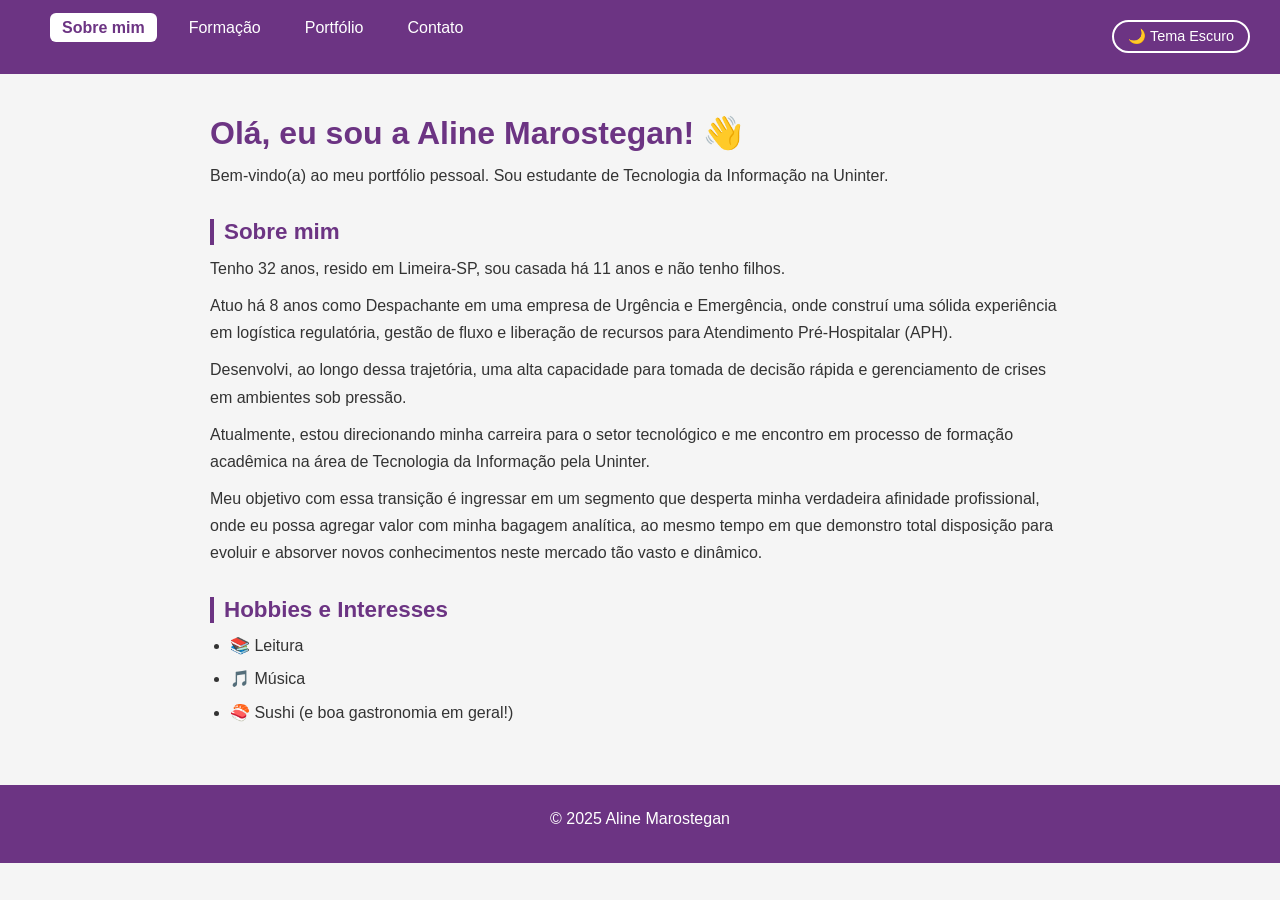
==== index.html @ c42350a8 "Add files via upload" ====
<!DOCTYPE html>
<html lang="pt-BR">
<head>
  <meta charset="UTF-8">
  <meta name="viewport" content="width=device-width, initial-scale=1.0">
  <title>Aline Marostegan | Portfólio</title>
  <link rel="stylesheet" href="style.css">
</head>
<body>

  <!-- Menu de navegação fixo no topo -->
  <nav>
    <ul>
      <li><a href="index.html" class="ativo">Sobre mim</a></li>
      <li><a href="formacao.html">Formação</a></li>
      <li><a href="portfolio.html">Portfólio</a></li>
      <li><a href="contato.html">Contato</a></li>
    </ul>
    <!-- Botão para alternar entre tema claro e escuro -->
    <button id="btn-tema" onclick="alternarTema()">🌙 Tema Escuro</button>
  </nav>

  <!-- Conteúdo principal da página Sobre mim -->
  <main>
    <section class="sobre">

      <h1>Olá, eu sou a Aline Marostegan! 👋</h1>
      <p>Bem-vindo(a) ao meu portfólio pessoal. Sou estudante de Tecnologia da Informação na Uninter.</p>

      <!-- Apresentação pessoal -->
      <h2>Sobre mim</h2>
      <p>Tenho 32 anos, resido em Limeira-SP, sou casada há 11 anos e não tenho filhos.</p>
      <p>Atuo há 8 anos como Despachante em uma empresa de Urgência e Emergência, onde construí uma sólida experiência em logística regulatória, gestão de fluxo e liberação de recursos para Atendimento Pré-Hospitalar (APH).</p>
      <p>Desenvolvi, ao longo dessa trajetória, uma alta capacidade para tomada de decisão rápida e gerenciamento de crises em ambientes sob pressão.</p>
      <p>Atualmente, estou direcionando minha carreira para o setor tecnológico e me encontro em processo de formação acadêmica na área de Tecnologia da Informação pela Uninter.</p>
      <p>Meu objetivo com essa transição é ingressar em um segmento que desperta minha verdadeira afinidade profissional, onde eu possa agregar valor com minha bagagem analítica, ao mesmo tempo em que demonstro total disposição para evoluir e absorver novos conhecimentos neste mercado tão vasto e dinâmico.</p>

      <!-- Hobbies e interesses pessoais -->
      <h2>Hobbies e Interesses</h2>
      <ul>
        <li>📚 Leitura</li>
        <li>🎵 Música</li>
        <li>🍣 Sushi (e boa gastronomia em geral!)</li>
      </ul>

    </section>
  </main>

  <!-- Rodapé da página -->
  <footer>
    <p>© 2025 Aline Marostegan</p>
  </footer>

  <script src="script.js"></script>
</body>
</html>
---- style.css ----
/* =========================================
   CONFIGURAÇÕES GERAIS
   ========================================= */
* {
  margin: 0;
  padding: 0;
  box-sizing: border-box;
}

body {
  font-family: 'Segoe UI', Tahoma, Geneva, Verdana, sans-serif;
  background-color: #f5f5f5;
  color: #333;
  transition: background-color 0.3s, color 0.3s;
}

/* =========================================
   TEMA ESCURO
   ========================================= */
body.tema-escuro {
  background-color: #1a1a2e;
  color: #e0e0e0;
}

body.tema-escuro nav {
  background-color: #16213e;
}

body.tema-escuro .card {
  background-color: #16213e;
  border-color: #0f3460;
}

body.tema-escuro footer {
  background-color: #16213e;
}

body.tema-escuro input,
body.tema-escuro textarea {
  background-color: #16213e;
  color: #e0e0e0;
  border-color: #0f3460;
}

/* =========================================
   MENU DE NAVEGAÇÃO
   ========================================= */
nav {
  background-color: #6c3483;
  padding: 15px 30px;
  display: flex;
  align-items: center;
  justify-content: space-between;
  position: sticky;
  top: 0;
  z-index: 100;
  flex-wrap: wrap;
  gap: 10px;
}

nav ul {
  list-style: none;
  display: flex;
  gap: 20px;
}

nav ul li a {
  color: #fff;
  text-decoration: none;
  font-size: 1rem;
  font-weight: 500;
  padding: 6px 12px;
  border-radius: 6px;
  transition: background-color 0.3s;
}

nav ul li a:hover {
  background-color: #a569bd;
}

/* Link ativo no menu */
nav ul li a.ativo {
  background-color: #fff;
  color: #6c3483;
  font-weight: bold;
}

/* Botão de tema claro/escuro */
#btn-tema {
  background-color: transparent;
  border: 2px solid #fff;
  color: #fff;
  padding: 6px 14px;
  border-radius: 20px;
  cursor: pointer;
  font-size: 0.9rem;
  transition: background-color 0.3s;
}

#btn-tema:hover {
  background-color: #a569bd;
}

/* Botão menu hamburguer - escondido no desktop */
#btn-menu {
  display: none;
  background-color: transparent;
  border: 2px solid #fff;
  color: #fff;
  padding: 6px 14px;
  border-radius: 6px;
  cursor: pointer;
  font-size: 0.9rem;
}

/* =========================================
   CONTEÚDO PRINCIPAL
   ========================================= */
main {
  max-width: 900px;
  margin: 40px auto;
  padding: 0 20px;
}

h1 {
  font-size: 2rem;
  color: #6c3483;
  margin-bottom: 10px;
}

body.tema-escuro h1 {
  color: #c39bd3;
}

h2 {
  font-size: 1.4rem;
  color: #6c3483;
  margin-top: 30px;
  margin-bottom: 10px;
  border-left: 4px solid #6c3483;
  padding-left: 10px;
}

body.tema-escuro h2 {
  color: #c39bd3;
  border-left-color: #c39bd3;
}

h3 {
  font-size: 1.1rem;
  margin-bottom: 8px;
  color: #4a235a;
}

body.tema-escuro h3 {
  color: #d7bde2;
}

p {
  line-height: 1.7;
  margin-bottom: 10px;
}

ul {
  padding-left: 20px;
  margin-bottom: 10px;
}

ul li {
  margin-bottom: 8px;
  line-height: 1.6;
}

/* =========================================
   CARDS
   ========================================= */
.card {
  background-color: #fff;
  border: 1px solid #e0e0e0;
  border-radius: 10px;
  padding: 20px;
  margin-bottom: 20px;
  box-shadow: 0 2px 8px rgba(0,0,0,0.07);
  transition: transform 0.2s;
}

.card:hover {
  transform: translateY(-3px);
}

.em-construcao {
  background-color: #fef9e7;
  border-color: #f9ca24;
}

body.tema-escuro .em-construcao {
  background-color: #2c2c16;
  border-color: #f9ca24;
}

/* =========================================
   FORMULÁRIO DE CONTATO
   ========================================= */
.form-container {
  background-color: #fff;
  border-radius: 10px;
  padding: 30px;
  box-shadow: 0 2px 8px rgba(0,0,0,0.07);
}

body.tema-escuro .form-container {
  background-color: #16213e;
}

.form-group {
  margin-bottom: 20px;
}

.form-group label {
  display: block;
  font-weight: 600;
  margin-bottom: 6px;
  color: #6c3483;
}

body.tema-escuro .form-group label {
  color: #c39bd3;
}

.form-group input,
.form-group textarea {
  width: 100%;
  padding: 12px;
  border: 1px solid #ccc;
  border-radius: 8px;
  font-size: 1rem;
  font-family: inherit;
  transition: border-color 0.3s;
}

.form-group input:focus,
.form-group textarea:focus {
  outline: none;
  border-color: #6c3483;
}

.form-container button {
  background-color: #6c3483;
  color: #fff;
  border: none;
  padding: 12px 30px;
  border-radius: 8px;
  font-size: 1rem;
  cursor: pointer;
  transition: background-color 0.3s;
}

.form-container button:hover {
  background-color: #a569bd;
}

/* Mensagens de retorno do formulário */
#mensagem-retorno {
  margin-bottom: 15px;
  padding: 12px;
  border-radius: 8px;
  font-weight: 500;
  display: block;
}

#mensagem-retorno.erro {
  background-color: #fadbd8;
  color: #c0392b;
  border: 1px solid #e74c3c;
}

#mensagem-retorno.sucesso {
  background-color: #d5f5e3;
  color: #1e8449;
  border: 1px solid #27ae60;
}

/* =========================================
   RODAPÉ
   ========================================= */
footer {
  background-color: #6c3483;
  color: #fff;
  text-align: center;
  padding: 20px;
  margin-top: 60px;
}

/* =========================================
   RESPONSIVIDADE — MOBILE
   ========================================= */
@media (max-width: 600px) {
  /* Esconde o menu e mostra o botão hamburguer */
  nav ul {
    display: none;
    flex-direction: column;
    width: 100%;
    gap: 5px;
  }

  nav ul.menu-aberto {
    display: flex;
  }

  #btn-menu {
    display: block;
  }

  nav {
    flex-direction: column;
    align-items: flex-start;
  }

  h1 {
    font-size: 1.5rem;
  }
}/* =========================================
   CONFIGURAÇÕES GERAIS
   ========================================= */
* {
  margin: 0;
  padding: 0;
  box-sizing: border-box;
}

body {
  font-family: 'Segoe UI', Tahoma, Geneva, Verdana, sans-serif;
  background-color: #f5f5f5;
  color: #333;
  transition: background-color 0.3s, color 0.3s;
}

/* =========================================
   TEMA ESCURO
   ========================================= */
body.tema-escuro {
  background-color: #1a1a2e;
  color: #e0e0e0;
}

body.tema-escuro nav {
  background-color: #16213e;
}

body.tema-escuro .card {
  background-color: #16213e;
  border-color: #0f3460;
}

body.tema-escuro footer {
  background-color: #16213e;
}

body.tema-escuro input,
body.tema-escuro textarea {
  background-color: #16213e;
  color: #e0e0e0;
  border-color: #0f3460;
}

/* =========================================
   MENU DE NAVEGAÇÃO
   ========================================= */
nav {
  background-color: #6c3483;
  padding: 15px 30px;
  display: flex;
  align-items: center;
  justify-content: space-between;
  position: sticky;
  top: 0;
  z-index: 100;
  flex-wrap: wrap;
  gap: 10px;
}

nav ul {
  list-style: none;
  display: flex;
  gap: 20px;
}

nav ul li a {
  color: #fff;
  text-decoration: none;
  font-size: 1rem;
  font-weight: 500;
  padding: 6px 12px;
  border-radius: 6px;
  transition: background-color 0.3s;
}

nav ul li a:hover {
  background-color: #a569bd;
}

/* Link ativo no menu */
nav ul li a.ativo {
  background-color: #fff;
  color: #6c3483;
  font-weight: bold;
}

/* Botão de tema claro/escuro */
#btn-tema {
  background-color: transparent;
  border: 2px solid #fff;
  color: #fff;
  padding: 6px 14px;
  border-radius: 20px;
  cursor: pointer;
  font-size: 0.9rem;
  transition: background-color 0.3s;
}

#btn-tema:hover {
  background-color: #a569bd;
}

/* Botão menu hamburguer - escondido no desktop */
#btn-menu {
  display: none;
  background-color: transparent;
  border: 2px solid #fff;
  color: #fff;
  padding: 6px 14px;
  border-radius: 6px;
  cursor: pointer;
  font-size: 0.9rem;
}

/* =========================================
   CONTEÚDO PRINCIPAL
   ========================================= */
main {
  max-width: 900px;
  margin: 40px auto;
  padding: 0 20px;
}

h1 {
  font-size: 2rem;
  color: #6c3483;
  margin-bottom: 10px;
}

body.tema-escuro h1 {
  color: #c39bd3;
}

h2 {
  font-size: 1.4rem;
  color: #6c3483;
  margin-top: 30px;
  margin-bottom: 10px;
  border-left: 4px solid #6c3483;
  padding-left: 10px;
}

body.tema-escuro h2 {
  color: #c39bd3;
  border-left-color: #c39bd3;
}

h3 {
  font-size: 1.1rem;
  margin-bottom: 8px;
  color: #4a235a;
}

body.tema-escuro h3 {
  color: #d7bde2;
}

p {
  line-height: 1.7;
  margin-bottom: 10px;
}

ul {
  padding-left: 20px;
  margin-bottom: 10px;
}

ul li {
  margin-bottom: 8px;
  line-height: 1.6;
}

/* =========================================
   CARDS
   ========================================= */
.card {
  background-color: #fff;
  border: 1px solid #e0e0e0;
  border-radius: 10px;
  padding: 20px;
  margin-bottom: 20px;
  box-shadow: 0 2px 8px rgba(0,0,0,0.07);
  transition: transform 0.2s;
}

.card:hover {
  transform: translateY(-3px);
}

.em-construcao {
  background-color: #fef9e7;
  border-color: #f9ca24;
}

body.tema-escuro .em-construcao {
  background-color: #2c2c16;
  border-color: #f9ca24;
}

/* =========================================
   FORMULÁRIO DE CONTATO
   ========================================= */
.form-container {
  background-color: #fff;
  border-radius: 10px;
  padding: 30px;
  box-shadow: 0 2px 8px rgba(0,0,0,0.07);
}

body.tema-escuro .form-container {
  background-color: #16213e;
}

.form-group {
  margin-bottom: 20px;
}

.form-group label {
  display: block;
  font-weight: 600;
  margin-bottom: 6px;
  color: #6c3483;
}

body.tema-escuro .form-group label {
  color: #c39bd3;
}

.form-group input,
.form-group textarea {
  width: 100%;
  padding: 12px;
  border: 1px solid #ccc;
  border-radius: 8px;
  font-size: 1rem;
  font-family: inherit;
  transition: border-color 0.3s;
}

.form-group input:focus,
.form-group textarea:focus {
  outline: none;
  border-color: #6c3483;
}

.form-container button {
  background-color: #6c3483;
  color: #fff;
  border: none;
  padding: 12px 30px;
  border-radius: 8px;
  font-size: 1rem;
  cursor: pointer;
  transition: background-color 0.3s;
}

.form-container button:hover {
  background-color: #a569bd;
}

/* Mensagens de retorno do formulário */
#mensagem-retorno {
  margin-bottom: 15px;
  padding: 12px;
  border-radius: 8px;
  font-weight: 500;
  display: block;
}

#mensagem-retorno.erro {
  background-color: #fadbd8;
  color: #c0392b;
  border: 1px solid #e74c3c;
}

#mensagem-retorno.sucesso {
  background-color: #d5f5e3;
  color: #1e8449;
  border: 1px solid #27ae60;
}

/* =========================================
   RODAPÉ
   ========================================= */
footer {
  background-color: #6c3483;
  color: #fff;
  text-align: center;
  padding: 20px;
  margin-top: 60px;
}

/* =========================================
   RESPONSIVIDADE — MOBILE
   ========================================= */
@media (max-width: 600px) {
  /* Esconde o menu e mostra o botão hamburguer */
  nav ul {
    display: none;
    flex-direction: column;
    width: 100%;
    gap: 5px;
  }

  nav ul.menu-aberto {
    display: flex;
  }

  #btn-menu {
    display: block;
  }

  nav {
    flex-direction: column;
    align-items: flex-start;
  }

  h1 {
    font-size: 1.5rem;
  }
}
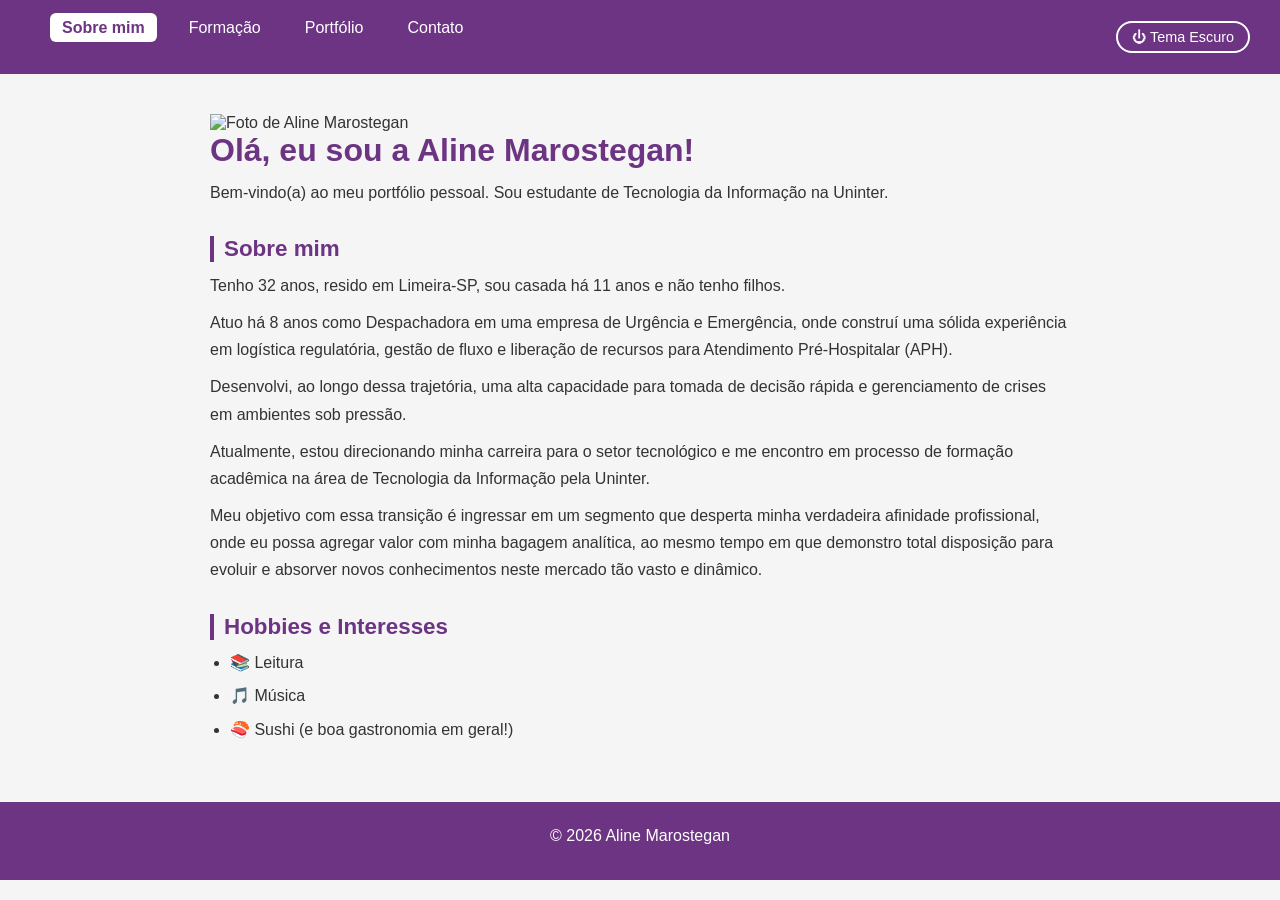
==== commit ed63b101: "Update index.html" ====
--- a/index.html
+++ b/index.html
@@ -17,20 +17,28 @@
       <li><a href="contato.html">Contato</a></li>
     </ul>
     <!-- Botão para alternar entre tema claro e escuro -->
-    <button id="btn-tema" onclick="alternarTema()">🌙 Tema Escuro</button>
+    <!-- ALTERAÇÃO 1: emoji trocado para ícone de interruptor -->
+    <button id="btn-tema" onclick="alternarTema()">⏻ Tema Escuro</button>
   </nav>
 
   <!-- Conteúdo principal da página Sobre mim -->
   <main>
     <section class="sobre">
 
-      <h1>Olá, eu sou a Aline Marostegan! 👋</h1>
+      <!-- ALTERAÇÃO 2: removido o emoji 👋 do final -->
+      <!-- ALTERAÇÃO 3: foto ao lado do cabeçalho em moldura quadrada -->
+      <div class="cabecalho-sobre">
+        <img src="foto.jpg" alt="Foto de Aline Marostegan" class="foto-perfil">
+        <h1>Olá, eu sou a Aline Marostegan!</h1>
+      </div>
+
       <p>Bem-vindo(a) ao meu portfólio pessoal. Sou estudante de Tecnologia da Informação na Uninter.</p>
 
       <!-- Apresentação pessoal -->
       <h2>Sobre mim</h2>
       <p>Tenho 32 anos, resido em Limeira-SP, sou casada há 11 anos e não tenho filhos.</p>
-      <p>Atuo há 8 anos como Despachante em uma empresa de Urgência e Emergência, onde construí uma sólida experiência em logística regulatória, gestão de fluxo e liberação de recursos para Atendimento Pré-Hospitalar (APH).</p>
+      <!-- ALTERAÇÃO 5: "Despachante" trocado por "Despachadora" -->
+      <p>Atuo há 8 anos como Despachadora em uma empresa de Urgência e Emergência, onde construí uma sólida experiência em logística regulatória, gestão de fluxo e liberação de recursos para Atendimento Pré-Hospitalar (APH).</p>
       <p>Desenvolvi, ao longo dessa trajetória, uma alta capacidade para tomada de decisão rápida e gerenciamento de crises em ambientes sob pressão.</p>
       <p>Atualmente, estou direcionando minha carreira para o setor tecnológico e me encontro em processo de formação acadêmica na área de Tecnologia da Informação pela Uninter.</p>
       <p>Meu objetivo com essa transição é ingressar em um segmento que desperta minha verdadeira afinidade profissional, onde eu possa agregar valor com minha bagagem analítica, ao mesmo tempo em que demonstro total disposição para evoluir e absorver novos conhecimentos neste mercado tão vasto e dinâmico.</p>
@@ -46,11 +54,11 @@
     </section>
   </main>
 
-  <!-- Rodapé da página -->
+  <!-- ALTERAÇÃO 4: ano atualizado para 2026 -->
   <footer>
-    <p>© 2025 Aline Marostegan</p>
+    <p>© 2026 Aline Marostegan</p>
   </footer>
 
   <script src="script.js"></script>
 </body>
-</html>+</html>
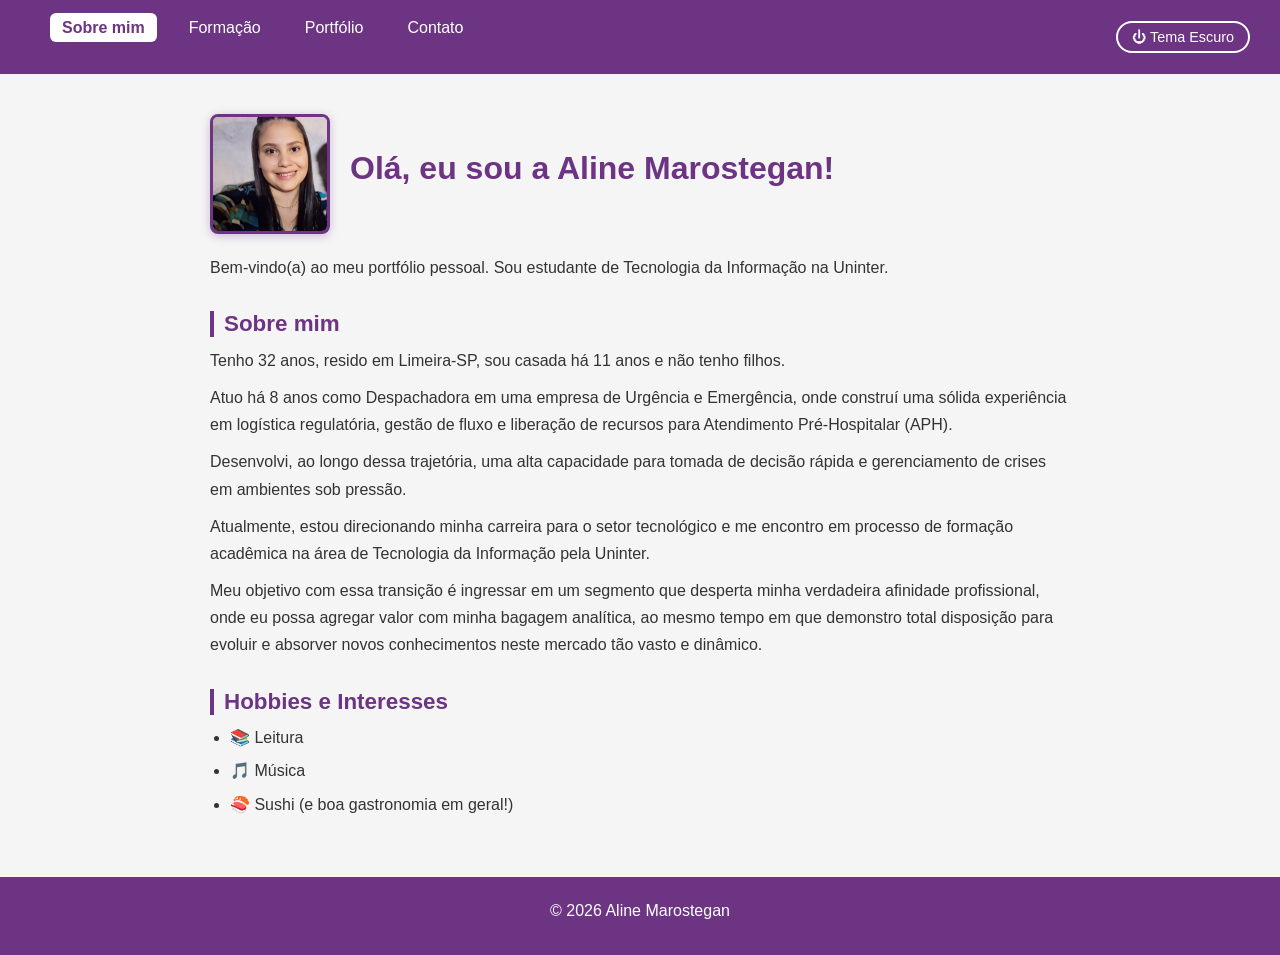
==== commit c85576d0: "Update index.html" ====
--- a/index.html
+++ b/index.html
@@ -8,7 +8,8 @@
 </head>
 <body>
 
-  <!-- Menu de navegação fixo no topo -->
+  <!-- Menu de navegação fixo no topo, facilitando o entendimento que é possivel trocar de paginas
+  para obter o restane das informações. -->
   <nav>
     <ul>
       <li><a href="index.html" class="ativo">Sobre mim</a></li>
@@ -16,8 +17,8 @@
       <li><a href="portfolio.html">Portfólio</a></li>
       <li><a href="contato.html">Contato</a></li>
     </ul>
-    <!-- Botão para alternar entre tema claro e escuro -->
-    <!-- ALTERAÇÃO 1: emoji trocado para ícone de interruptor -->
+    <!-- Botão para alternar entre tema claro e escuro. -->
+    <!-- emoji ícone de interruptor facilitando a possibiliade de troca de claro para escuro. -->
     <button id="btn-tema" onclick="alternarTema()">⏻ Tema Escuro</button>
   </nav>
 
@@ -25,8 +26,8 @@
   <main>
     <section class="sobre">
 
-      <!-- ALTERAÇÃO 2: removido o emoji 👋 do final -->
-      <!-- ALTERAÇÃO 3: foto ao lado do cabeçalho em moldura quadrada -->
+      
+      <!-- foto ao lado do cabeçalho em moldura quadrada para indentificação inicial -->
       <div class="cabecalho-sobre">
         <img src="foto.jpg" alt="Foto de Aline Marostegan" class="foto-perfil">
         <h1>Olá, eu sou a Aline Marostegan!</h1>
@@ -34,16 +35,16 @@
 
       <p>Bem-vindo(a) ao meu portfólio pessoal. Sou estudante de Tecnologia da Informação na Uninter.</p>
 
-      <!-- Apresentação pessoal -->
+      <!-- Apresentação pessoal com emprego atual, e informações básicas sobre mim. -->
       <h2>Sobre mim</h2>
       <p>Tenho 32 anos, resido em Limeira-SP, sou casada há 11 anos e não tenho filhos.</p>
-      <!-- ALTERAÇÃO 5: "Despachante" trocado por "Despachadora" -->
+     
       <p>Atuo há 8 anos como Despachadora em uma empresa de Urgência e Emergência, onde construí uma sólida experiência em logística regulatória, gestão de fluxo e liberação de recursos para Atendimento Pré-Hospitalar (APH).</p>
       <p>Desenvolvi, ao longo dessa trajetória, uma alta capacidade para tomada de decisão rápida e gerenciamento de crises em ambientes sob pressão.</p>
       <p>Atualmente, estou direcionando minha carreira para o setor tecnológico e me encontro em processo de formação acadêmica na área de Tecnologia da Informação pela Uninter.</p>
       <p>Meu objetivo com essa transição é ingressar em um segmento que desperta minha verdadeira afinidade profissional, onde eu possa agregar valor com minha bagagem analítica, ao mesmo tempo em que demonstro total disposição para evoluir e absorver novos conhecimentos neste mercado tão vasto e dinâmico.</p>
 
-      <!-- Hobbies e interesses pessoais -->
+      <!-- Meus hobbies e interesses pessoais -->
       <h2>Hobbies e Interesses</h2>
       <ul>
         <li>📚 Leitura</li>
@@ -54,7 +55,7 @@
     </section>
   </main>
 
-  <!-- ALTERAÇÃO 4: ano atualizado para 2026 -->
+  <!-- Registro do Ano de criação do site, 2026. -->
   <footer>
     <p>© 2026 Aline Marostegan</p>
   </footer>
--- a/style.css
+++ b/style.css
@@ -172,6 +172,33 @@
 }
 
 /* =========================================
+   FOTO DE PERFIL — PÁGINA SOBRE MIM
+   ========================================= */
+
+/* Div que envolve a foto e o título h1 lado a lado */
+.cabecalho-sobre {
+  display: flex;
+  align-items: center;
+  gap: 20px;
+  margin-bottom: 20px;
+}
+
+/* Foto em moldura quadrada */
+.foto-perfil {
+  width: 120px;
+  height: 120px;
+  object-fit: cover;
+  border-radius: 8px;
+  border: 3px solid #6c3483;
+  box-shadow: 0 2px 10px rgba(108, 52, 131, 0.3);
+  flex-shrink: 0;
+}
+
+body.tema-escuro .foto-perfil {
+  border-color: #c39bd3;
+}
+
+/* =========================================
    CARDS
    ========================================= */
 .card {
@@ -319,325 +346,10 @@
   h1 {
     font-size: 1.5rem;
   }
-}/* =========================================
-   CONFIGURAÇÕES GERAIS
-   ========================================= */
-* {
-  margin: 0;
-  padding: 0;
-  box-sizing: border-box;
-}
-
-body {
-  font-family: 'Segoe UI', Tahoma, Geneva, Verdana, sans-serif;
-  background-color: #f5f5f5;
-  color: #333;
-  transition: background-color 0.3s, color 0.3s;
-}
-
-/* =========================================
-   TEMA ESCURO
-   ========================================= */
-body.tema-escuro {
-  background-color: #1a1a2e;
-  color: #e0e0e0;
-}
-
-body.tema-escuro nav {
-  background-color: #16213e;
-}
-
-body.tema-escuro .card {
-  background-color: #16213e;
-  border-color: #0f3460;
-}
-
-body.tema-escuro footer {
-  background-color: #16213e;
-}
-
-body.tema-escuro input,
-body.tema-escuro textarea {
-  background-color: #16213e;
-  color: #e0e0e0;
-  border-color: #0f3460;
-}
-
-/* =========================================
-   MENU DE NAVEGAÇÃO
-   ========================================= */
-nav {
-  background-color: #6c3483;
-  padding: 15px 30px;
-  display: flex;
-  align-items: center;
-  justify-content: space-between;
-  position: sticky;
-  top: 0;
-  z-index: 100;
-  flex-wrap: wrap;
-  gap: 10px;
-}
-
-nav ul {
-  list-style: none;
-  display: flex;
-  gap: 20px;
-}
-
-nav ul li a {
-  color: #fff;
-  text-decoration: none;
-  font-size: 1rem;
-  font-weight: 500;
-  padding: 6px 12px;
-  border-radius: 6px;
-  transition: background-color 0.3s;
-}
-
-nav ul li a:hover {
-  background-color: #a569bd;
-}
-
-/* Link ativo no menu */
-nav ul li a.ativo {
-  background-color: #fff;
-  color: #6c3483;
-  font-weight: bold;
-}
-
-/* Botão de tema claro/escuro */
-#btn-tema {
-  background-color: transparent;
-  border: 2px solid #fff;
-  color: #fff;
-  padding: 6px 14px;
-  border-radius: 20px;
-  cursor: pointer;
-  font-size: 0.9rem;
-  transition: background-color 0.3s;
-}
-
-#btn-tema:hover {
-  background-color: #a569bd;
-}
-
-/* Botão menu hamburguer - escondido no desktop */
-#btn-menu {
-  display: none;
-  background-color: transparent;
-  border: 2px solid #fff;
-  color: #fff;
-  padding: 6px 14px;
-  border-radius: 6px;
-  cursor: pointer;
-  font-size: 0.9rem;
-}
-
-/* =========================================
-   CONTEÚDO PRINCIPAL
-   ========================================= */
-main {
-  max-width: 900px;
-  margin: 40px auto;
-  padding: 0 20px;
-}
-
-h1 {
-  font-size: 2rem;
-  color: #6c3483;
-  margin-bottom: 10px;
-}
-
-body.tema-escuro h1 {
-  color: #c39bd3;
-}
-
-h2 {
-  font-size: 1.4rem;
-  color: #6c3483;
-  margin-top: 30px;
-  margin-bottom: 10px;
-  border-left: 4px solid #6c3483;
-  padding-left: 10px;
-}
-
-body.tema-escuro h2 {
-  color: #c39bd3;
-  border-left-color: #c39bd3;
-}
-
-h3 {
-  font-size: 1.1rem;
-  margin-bottom: 8px;
-  color: #4a235a;
-}
-
-body.tema-escuro h3 {
-  color: #d7bde2;
-}
-
-p {
-  line-height: 1.7;
-  margin-bottom: 10px;
-}
-
-ul {
-  padding-left: 20px;
-  margin-bottom: 10px;
-}
-
-ul li {
-  margin-bottom: 8px;
-  line-height: 1.6;
-}
-
-/* =========================================
-   CARDS
-   ========================================= */
-.card {
-  background-color: #fff;
-  border: 1px solid #e0e0e0;
-  border-radius: 10px;
-  padding: 20px;
-  margin-bottom: 20px;
-  box-shadow: 0 2px 8px rgba(0,0,0,0.07);
-  transition: transform 0.2s;
-}
-
-.card:hover {
-  transform: translateY(-3px);
-}
-
-.em-construcao {
-  background-color: #fef9e7;
-  border-color: #f9ca24;
-}
-
-body.tema-escuro .em-construcao {
-  background-color: #2c2c16;
-  border-color: #f9ca24;
-}
-
-/* =========================================
-   FORMULÁRIO DE CONTATO
-   ========================================= */
-.form-container {
-  background-color: #fff;
-  border-radius: 10px;
-  padding: 30px;
-  box-shadow: 0 2px 8px rgba(0,0,0,0.07);
-}
-
-body.tema-escuro .form-container {
-  background-color: #16213e;
-}
-
-.form-group {
-  margin-bottom: 20px;
-}
-
-.form-group label {
-  display: block;
-  font-weight: 600;
-  margin-bottom: 6px;
-  color: #6c3483;
-}
-
-body.tema-escuro .form-group label {
-  color: #c39bd3;
-}
-
-.form-group input,
-.form-group textarea {
-  width: 100%;
-  padding: 12px;
-  border: 1px solid #ccc;
-  border-radius: 8px;
-  font-size: 1rem;
-  font-family: inherit;
-  transition: border-color 0.3s;
-}
-
-.form-group input:focus,
-.form-group textarea:focus {
-  outline: none;
-  border-color: #6c3483;
-}
-
-.form-container button {
-  background-color: #6c3483;
-  color: #fff;
-  border: none;
-  padding: 12px 30px;
-  border-radius: 8px;
-  font-size: 1rem;
-  cursor: pointer;
-  transition: background-color 0.3s;
-}
-
-.form-container button:hover {
-  background-color: #a569bd;
-}
-
-/* Mensagens de retorno do formulário */
-#mensagem-retorno {
-  margin-bottom: 15px;
-  padding: 12px;
-  border-radius: 8px;
-  font-weight: 500;
-  display: block;
-}
-
-#mensagem-retorno.erro {
-  background-color: #fadbd8;
-  color: #c0392b;
-  border: 1px solid #e74c3c;
-}
-
-#mensagem-retorno.sucesso {
-  background-color: #d5f5e3;
-  color: #1e8449;
-  border: 1px solid #27ae60;
-}
-
-/* =========================================
-   RODAPÉ
-   ========================================= */
-footer {
-  background-color: #6c3483;
-  color: #fff;
-  text-align: center;
-  padding: 20px;
-  margin-top: 60px;
-}
-
-/* =========================================
-   RESPONSIVIDADE — MOBILE
-   ========================================= */
-@media (max-width: 600px) {
-  /* Esconde o menu e mostra o botão hamburguer */
-  nav ul {
-    display: none;
-    flex-direction: column;
-    width: 100%;
-    gap: 5px;
-  }
-
-  nav ul.menu-aberto {
-    display: flex;
-  }
-
-  #btn-menu {
-    display: block;
-  }
-
-  nav {
+
+  /* No celular, foto fica em cima do título */
+  .cabecalho-sobre {
     flex-direction: column;
     align-items: flex-start;
   }
-
-  h1 {
-    font-size: 1.5rem;
-  }
-}+}
